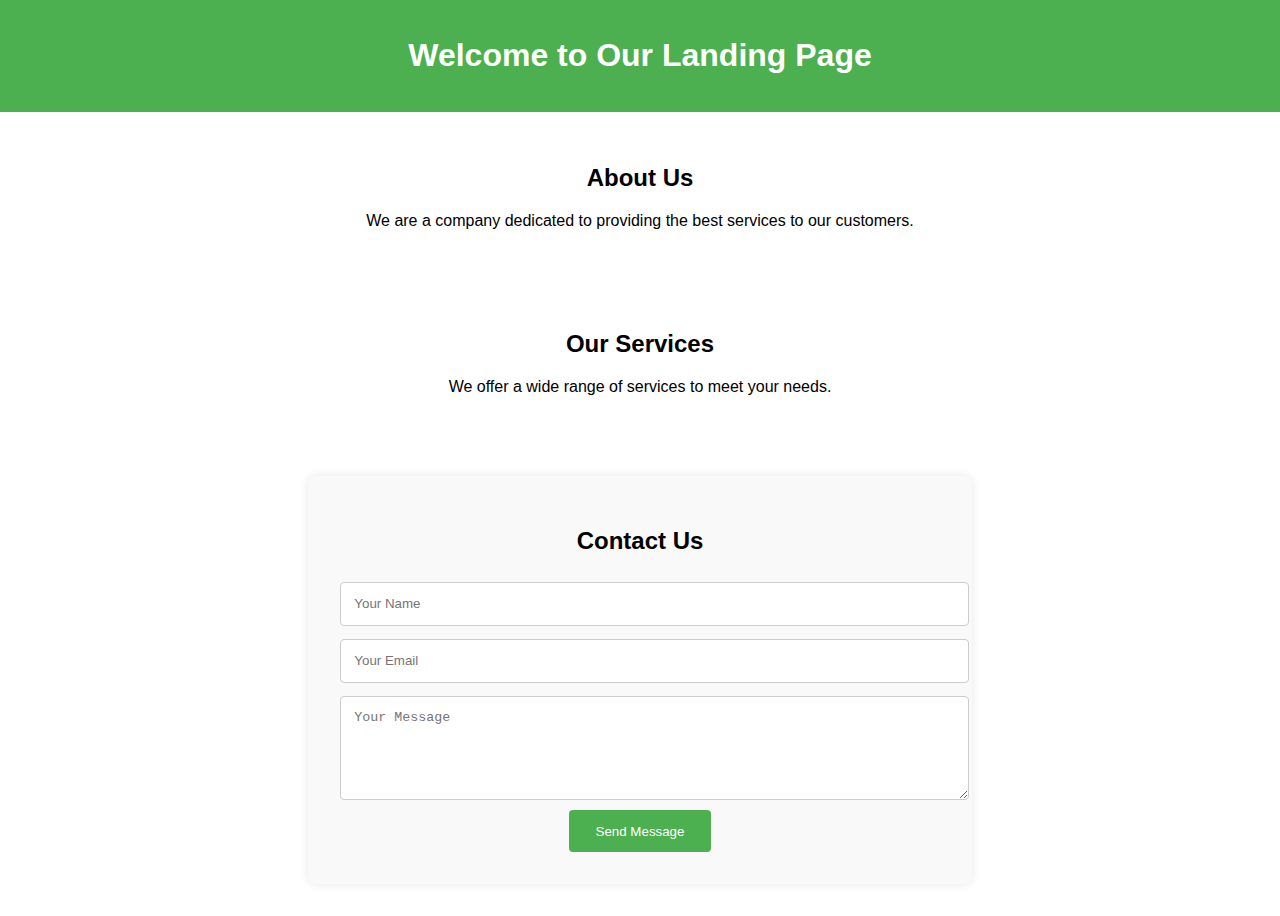
==== index.html @ 7db933be "second commit for github pages" ====
<!DOCTYPE html>
<html lang="en">
<head>
    <meta charset="UTF-8">
    <meta name="viewport" content="width=device-width, initial-scale=1.0">
    <title>Landing Page</title>
    <style>
        body {
            font-family: Arial, sans-serif;
            margin: 0;
            padding: 0;
            box-sizing: border-box;
        }
        header {
            background-color: #4CAF50;
            color: white;
            padding: 1em 0;
            text-align: center;
        }
        section {
            padding: 2em;
            text-align: center;
        }
        .contact-form {
            background-color: #f9f9f9;
            padding: 2em;
            margin: 2em auto;
            width: 80%;
            max-width: 600px;
            border-radius: 8px;
            box-shadow: 0 0 10px rgba(0, 0, 0, 0.1);
        }
        .contact-form input, .contact-form textarea {
            width: 100%;
            padding: 1em;
            margin: 0.5em 0;
            border: 1px solid #ccc;
            border-radius: 4px;
        }
        .contact-form button {
            background-color: #4CAF50;
            color: white;
            padding: 1em 2em;
            border: none;
            border-radius: 4px;
            cursor: pointer;
        }
        .contact-form button:hover {
            background-color: #45a049;
        }
    </style>
</head>
<body>
    <header>
        <h1>Welcome to Our Landing Page</h1>
    </header>
    <section>
        <h2>About Us</h2>
        <p>We are a company dedicated to providing the best services to our customers.</p>
    </section>
    <section>
        <h2>Our Services</h2>
        <p>We offer a wide range of services to meet your needs.</p>
    </section>
    <section class="contact-form">
        <h2>Contact Us</h2>
        <form action="#" method="post">
            <input type="text" name="name" placeholder="Your Name" required>
            <input type="email" name="email" placeholder="Your Email" required>
            <textarea name="message" rows="5" placeholder="Your Message" required></textarea>
            <button type="submit">Send Message</button>
        </form>
    </section>
</body>
</html>
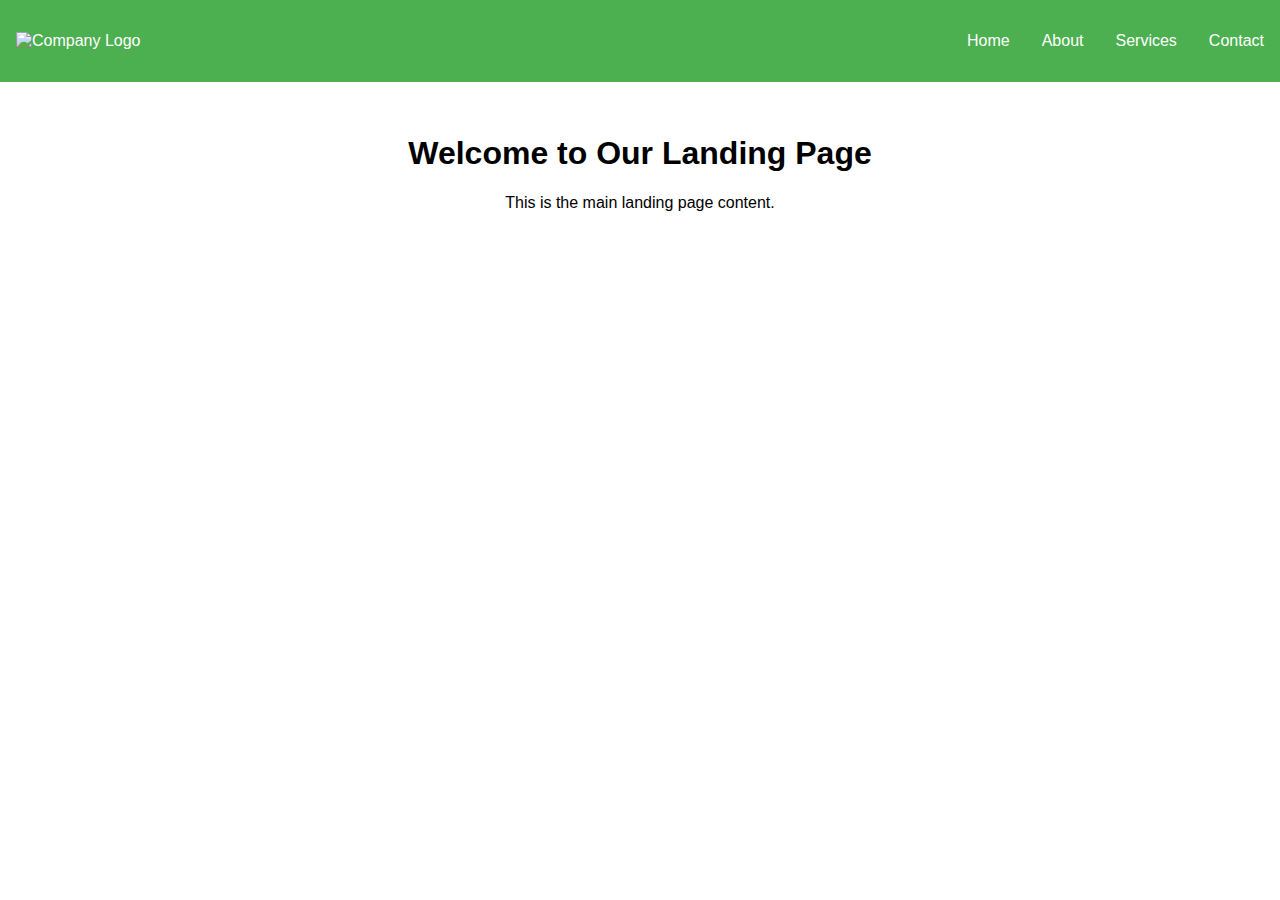
==== commit b0f50e04: "navbar js" ====
--- a/index.html
+++ b/index.html
@@ -1,75 +1,18 @@
-<!DOCTYPE html>
-<html lang="en">
-<head>
-    <meta charset="UTF-8">
-    <meta name="viewport" content="width=device-width, initial-scale=1.0">
-    <title>Landing Page</title>
-    <style>
-        body {
-            font-family: Arial, sans-serif;
-            margin: 0;
-            padding: 0;
-            box-sizing: border-box;
-        }
-        header {
-            background-color: #4CAF50;
-            color: white;
-            padding: 1em 0;
-            text-align: center;
-        }
-        section {
-            padding: 2em;
-            text-align: center;
-        }
-        .contact-form {
-            background-color: #f9f9f9;
-            padding: 2em;
-            margin: 2em auto;
-            width: 80%;
-            max-width: 600px;
-            border-radius: 8px;
-            box-shadow: 0 0 10px rgba(0, 0, 0, 0.1);
-        }
-        .contact-form input, .contact-form textarea {
-            width: 100%;
-            padding: 1em;
-            margin: 0.5em 0;
-            border: 1px solid #ccc;
-            border-radius: 4px;
-        }
-        .contact-form button {
-            background-color: #4CAF50;
-            color: white;
-            padding: 1em 2em;
-            border: none;
-            border-radius: 4px;
-            cursor: pointer;
-        }
-        .contact-form button:hover {
-            background-color: #45a049;
-        }
-    </style>
-</head>
-<body>
-    <header>
-        <h1>Welcome to Our Landing Page</h1>
-    </header>
-    <section>
-        <h2>About Us</h2>
-        <p>We are a company dedicated to providing the best services to our customers.</p>
-    </section>
-    <section>
-        <h2>Our Services</h2>
-        <p>We offer a wide range of services to meet your needs.</p>
-    </section>
-    <section class="contact-form">
-        <h2>Contact Us</h2>
-        <form action="#" method="post">
-            <input type="text" name="name" placeholder="Your Name" required>
-            <input type="email" name="email" placeholder="Your Email" required>
-            <textarea name="message" rows="5" placeholder="Your Message" required></textarea>
-            <button type="submit">Send Message</button>
-        </form>
-    </section>
-</body>
-</html>+ <!DOCTYPE html>
+    <html lang="en">
+    <head>
+        <meta charset="UTF-8">
+        <meta name="viewport" content="width=device-width, initial-scale=1.0">
+        <title>Landing Page</title>
+        <link rel="stylesheet" href="css/styles.css">
+    </head>
+    <body>
+        <header></header>
+        <section>
+            <h1>Welcome to Our Landing Page</h1>
+            <p>This is the main landing page content.</p>
+        </section>
+        <script src="js/navbar.js"></script>
+        <script src="js/scripts.js"></script>
+    </body>
+    </html>--- a/css/styles.css
+++ b/css/styles.css
@@ -0,0 +1,72 @@
+body {
+    font-family: Arial, sans-serif;
+    margin: 0;
+    padding: 0;
+    box-sizing: border-box;
+}
+
+header {
+    background-color: #4CAF50;
+    color: white;
+    padding: 1em 0;
+    text-align: center;
+}
+
+nav ul {
+    list-style-type: none;
+    padding: 0;
+    display: flex;
+    align-items: center;
+}
+
+nav ul li {
+    margin: 0 1em;
+}
+
+nav ul li.logo {
+    margin-right: auto;
+}
+
+nav ul li.logo img {
+    height: 40px; /* Adjust the height as needed */
+}
+
+nav ul li a {
+    color: white;
+    text-decoration: none;
+}
+
+section {
+    padding: 2em;
+    text-align: center;
+}
+
+form {
+    display: flex;
+    flex-direction: column;
+    max-width: 400px;
+    margin: 0 auto;
+}
+
+label {
+    margin-top: 10px;
+}
+
+input, textarea {
+    margin-top: 5px;
+    padding: 10px;
+    font-size: 1em;
+}
+
+button {
+    margin-top: 20px;
+    padding: 10px;
+    background-color: #4CAF50;
+    color: white;
+    border: none;
+    cursor: pointer;
+}
+
+button:hover {
+    background-color: #45a049;
+}